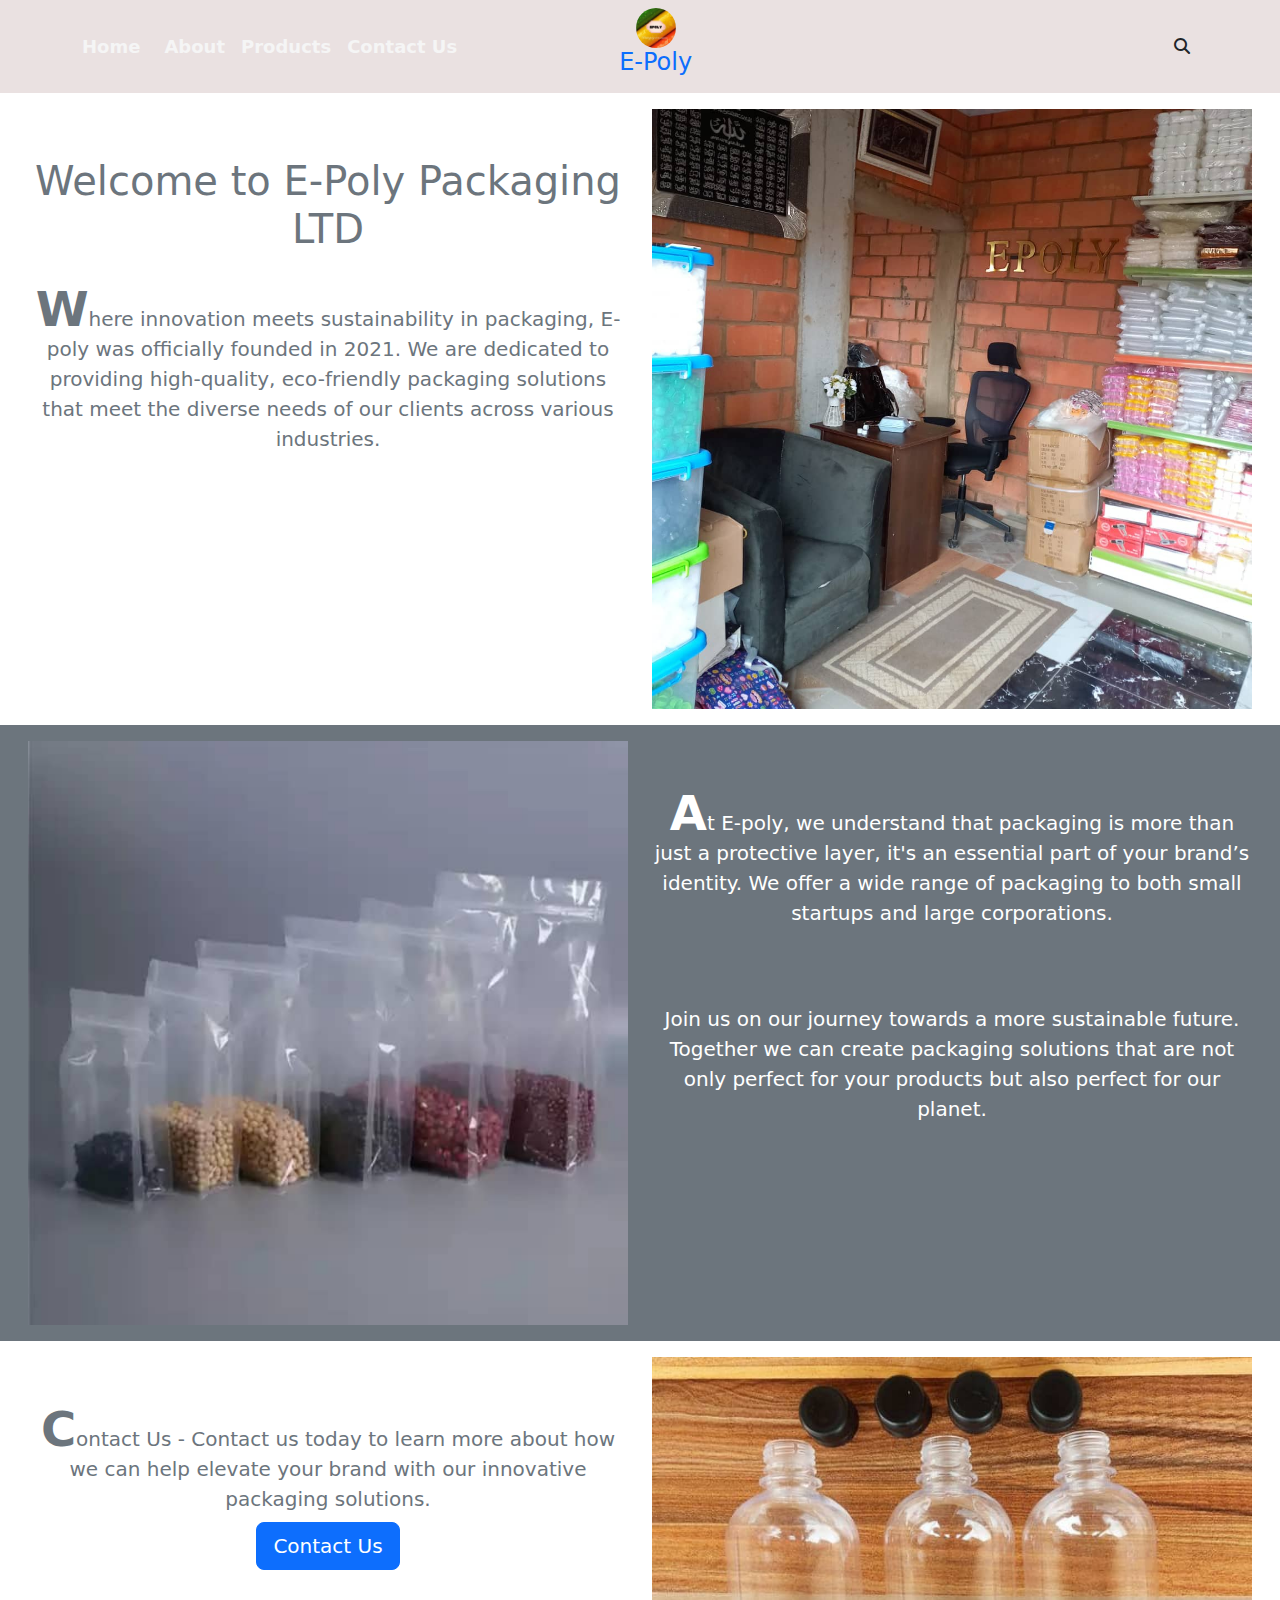
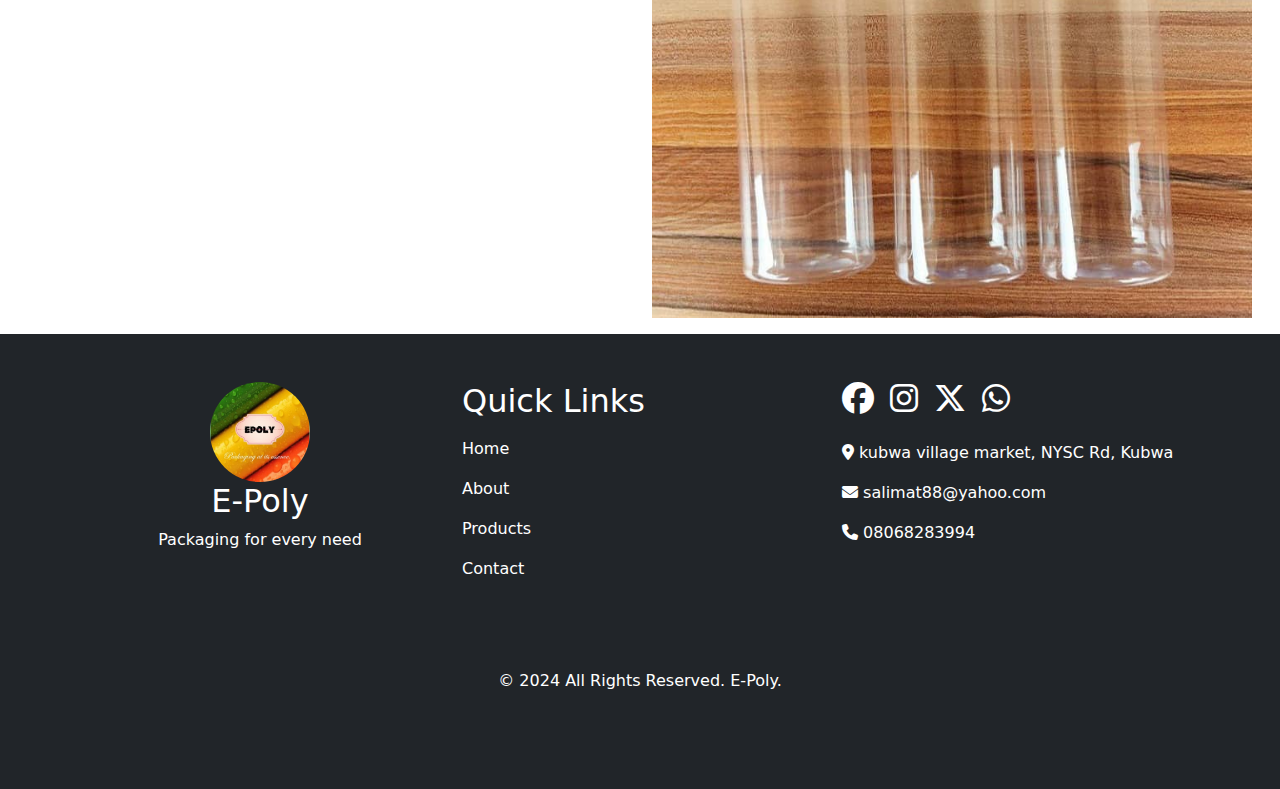
==== about.html @ 72e74e9d "Add files via upload" ====
<!DOCTYPE html>
<html lang="en">

<head>
    <meta charset="UTF-8">
    <meta name="viewport" content="width=device-width, initial-scale=1.0">
    <title>E-Poly</title>
    <link rel="shortcut icon" href="assets/images/logo.jpg">
    <link rel="stylesheet" href="assets/css/bootstrap.min.css">
    <link rel="stylesheet" href="assets/fontawesome/css/all.css">
    <link rel="stylesheet" href="assets/css/practice.css">
</head>

<body>
    <!-- Header Starts -->
    <header>
        <nav class="navbar navbar-expand-lg navbar-semi-transparent">
            <div class="container">
                <a class="navbar-brand" href="index.html"> Home </a>
                <button class="navbar-toggler" type="button" data-bs-toggle="collapse"
                    data-bs-target="#navbarSupportedContent" aria-controls="navbarSupportedContent"
                    aria-expanded="false" aria-label="Toggle navigation">
                    <span class="navbar-toggler-icon"></span>
                </button>
                <div class="collapse navbar-collapse" id="navbarSupportedContent">
                    <ul class="navbar-nav me-1 mb-2 mb-lg-0">
                        <li class="nav-item">
                            <a class="nav-link" aria-current="page" href="about.html"> About </a>
                        </li>
                        <li class="nav-item">
                            <a class="nav-link" href="product.html">Products</a>
                        </li>
                        <li class="nav-item">
                            <a class="nav-link active" href="contact.html">Contact Us</a>
                        </li>
                    </ul>
                    <a class="text-center text-decoration-none me-auto" href="http://"><img class="rounded-circle"
                            src="assets/images/logo.jpg" width="40px" alt="">
                        <h4>E-Poly</h4>
                    </a>
                    <i class="fa-solid fa-magnifying-glass me-2"></i>
                </div>
            </div>
        </nav>
        <!-- <div class="joy">
            <h1 class="text-center open">E-Poly</h1>
            <p class="text-center mt-5">Lorem ipsum dolor sit, amet consectetur adipisicing elit. Molestiae non
                laudantium eveniet iste fugiat, <br> explicabo numquam magni doloremque nemo corporis exercitationem
                nisi quasi quidem, <br> adipisci sed illo nam doloribus eaque?</p>
            <button class="btn btn-primary s">Products <i class="fa-solid fa-bag-shopping"></i></button>
        </div> -->

    </header>
    <!-- Header Ends -->

    <section class="container-fluid">
        <div class="row p-3">
            <div class="col-12 col-md-6 text-center text-secondary mt-5">
                <h1>Welcome to E-Poly Packaging LTD </h1><br>
                <h5 class="lh-base">
                    <p><span class="drop-cap">W</span>here innovation meets sustainability in packaging, E-poly was
                        officially founded in 2021. We are
                        dedicated to providing high-quality, eco-friendly packaging solutions that meet the diverse
                        needs of
                        our clients across various industries.</p>
                </h5>
            </div>
            <div class="col-12 col-md-6">
                <img src="assets/images/img_4.jpg" class="img-fluid" width="660px" height="500px" alt="">
            </div>
        </div>
        <div class="row bg-secondary p-3">
            <div class="col-md-6">
                <img src="assets/images/img_14.jpg" class="img-fluid" width="660px" height="500px" alt="">
            </div>
            <div class="col-md-6 text-center mt-5">
                <h5 class="text-white lh-base">
                    <p> <span class="drop-cap">A</span>t E-poly, we understand that packaging is more than just a
                        protective layer, it's an essential part of
                        your brand’s identity. We offer a wide range of packaging to both small startups and large
                        corporations.</p><br><br>
                    <p>
                        Join us on our journey towards a more sustainable future. Together we can create packaging
                        solutions that are not only perfect for your products but also perfect for our planet.

                    </p>
                </h5>
            </div>
        </div>
        <div class="row p-3">
            <div class="col-md-6 text-secondary text-center mt-5">
                <h5 class="lh-base">
                    <span class="drop-cap">C</span>ontact Us - Contact us today to learn more about how we can help elevate your brand with our
                    innovative packaging solutions.

                </h5>
                <a class="btn btn-primary btn-lg" href="contact.html">Contact Us</a> 
                <p></p>
            </div>
            <div class="col-md-6">
                <img src="assets/images/img_9.jpg" class="img-fluid" width="660px" height="500px" alt="">
            </div>
        </div>
    </section>


    <!-- Footer Starts -->
    <footer class="text-bg-dark py-5 ">
        <div class="container">
            <div class="row">
                <div class="col-md-6 col-lg-4 mb-4 text-center">
                    <img class="rounded-circle img-fluid" src="assets/images/logo.jpg" width="100" alt="">
                    <h2>E-Poly</h2>
                    <p>Packaging for every need</p>
                </div>
                <div class="col-md-6 col-lg-4 mb-4">
                    <ul class="list-unstyled">
                        <li class="mb-3">
                            <h2>Quick Links</h2>
                        </li>
                        <li class="mb-3">
                            <a href="index.html" class="nav-link">Home</a>
                        </li>
                        <li class="mb-3">
                            <a href="about.html" class="nav-link">About</a>
                        </li>
                        <li class="mb-3">
                            <a href="product.html" class="nav-link">Products</a>
                        </li>
                        <li class="mb-3">
                            <a href="contact.html" class="nav-link">Contact</a>
                        </li>
                    </ul>
                </div>

                <div class="col-md-6 col-lg-4 mb-4">
                    <div class="d-flex align-items-center gap-3 flex-wrap mb-4">
                        <a href="" class="nav-link">
                            <i class="fa-brands fa-facebook fs-2"></i>
                        </a>
                        <a href="https://www.instagram.com/e_polythene/" class="nav-link">
                            <i class="fa-brands fa-instagram fs-2"></i>
                        </a>
                        <a href="" class="nav-link">
                            <i class="fa-brands fa-x-twitter fs-2"></i>
                        </a>
                        <a href="" class="nav-link">
                            <i class="fa-brands fa-whatsapp fs-2"></i>
                        </a>
                    </div>
                    <ul class="list-unstyled text-normal">
                        <li class="mb-3">
                            <i class="fa-solid fa-map-marker-alt"></i> kubwa village market, NYSC Rd, Kubwa
                        </li>
                        <li class="mb-3">
                            <i class="fa-solid fa-envelope"></i> salimat88@yahoo.com
                        </li>
                        <li class="mb-3">
                            <i class="fa-solid fa-phone"></i> 08068283994
                        </li>
                    </ul>
                </div>
                <div class="col-12 text-center py-5">
                    &copy; 2024 All Rights Reserved. E-Poly.
                </div>
            </div>
        </div>
    </footer>
    <!-- Footer Ends  -->


    <script src="assets/js/bootstrap.bundle.min.js"></script>
</body>

</html>
---- assets/css/practice.css ----
.me-auto {
    margin: 0px 150px;
}

.key {
    /* opacity: 0.8; */
    filter: brightness(60%);
    background-image: url(../images/img_5.jpg);
    background-position: center;
    background-size: cover;
    height: 90dvh;
    background-repeat: no-repeat;
}

.open {
    margin-top: 30dvh;
}

.s {
    margin-left: 630px;
}

.joy {
    color: white;
    text-shadow: -5px 5px 5px #000000;
}

.navbar-semi-transparent {
    background-color: rgba(214, 196, 196, 0.5) !important;
    box-shadow: none;
}

.navbar-semi-transparent .navbar-brand,
.navbar-semi-transparent .navbar-nav .nav-link {
    color: whitesmoke;
    font-weight: bolder;
    font-size: large;
}

.card-img-top {
    height: 20rem;
}

.navbar-semi-transparent .navbar-nav .nav-link:hover {
    color: #f8f9fa;
}

/* .row{
    height: 82.5dvh;
} */
.drop-cap{
    /* float: left; */
    font-size: 3rem;
    line-height: 1;
    /* margin-right: 0.5rem; */
    font-weight: bold;
}
.card-body{
    text-align: center;
}
@media screen and (max-width: 576px) {
    .s {
        margin-left: 128px;
    }

    .map {
        width: 350px;
    }

    .y {
        margin: 0;
    }
}

@media screen and (max-width: 1024px) and (min-width: 768px) {
    .s {
        margin-left: 340px;
    }
    .map{
        width: 380px;
    }
}
@media (max-width: 768px) {
    .navbar-brand h4 {
        font-size: 1.5rem;
    }
    .drop-cap {
        font-size: 2.5rem; /* Reduce drop cap size on smaller screens */
    }
}
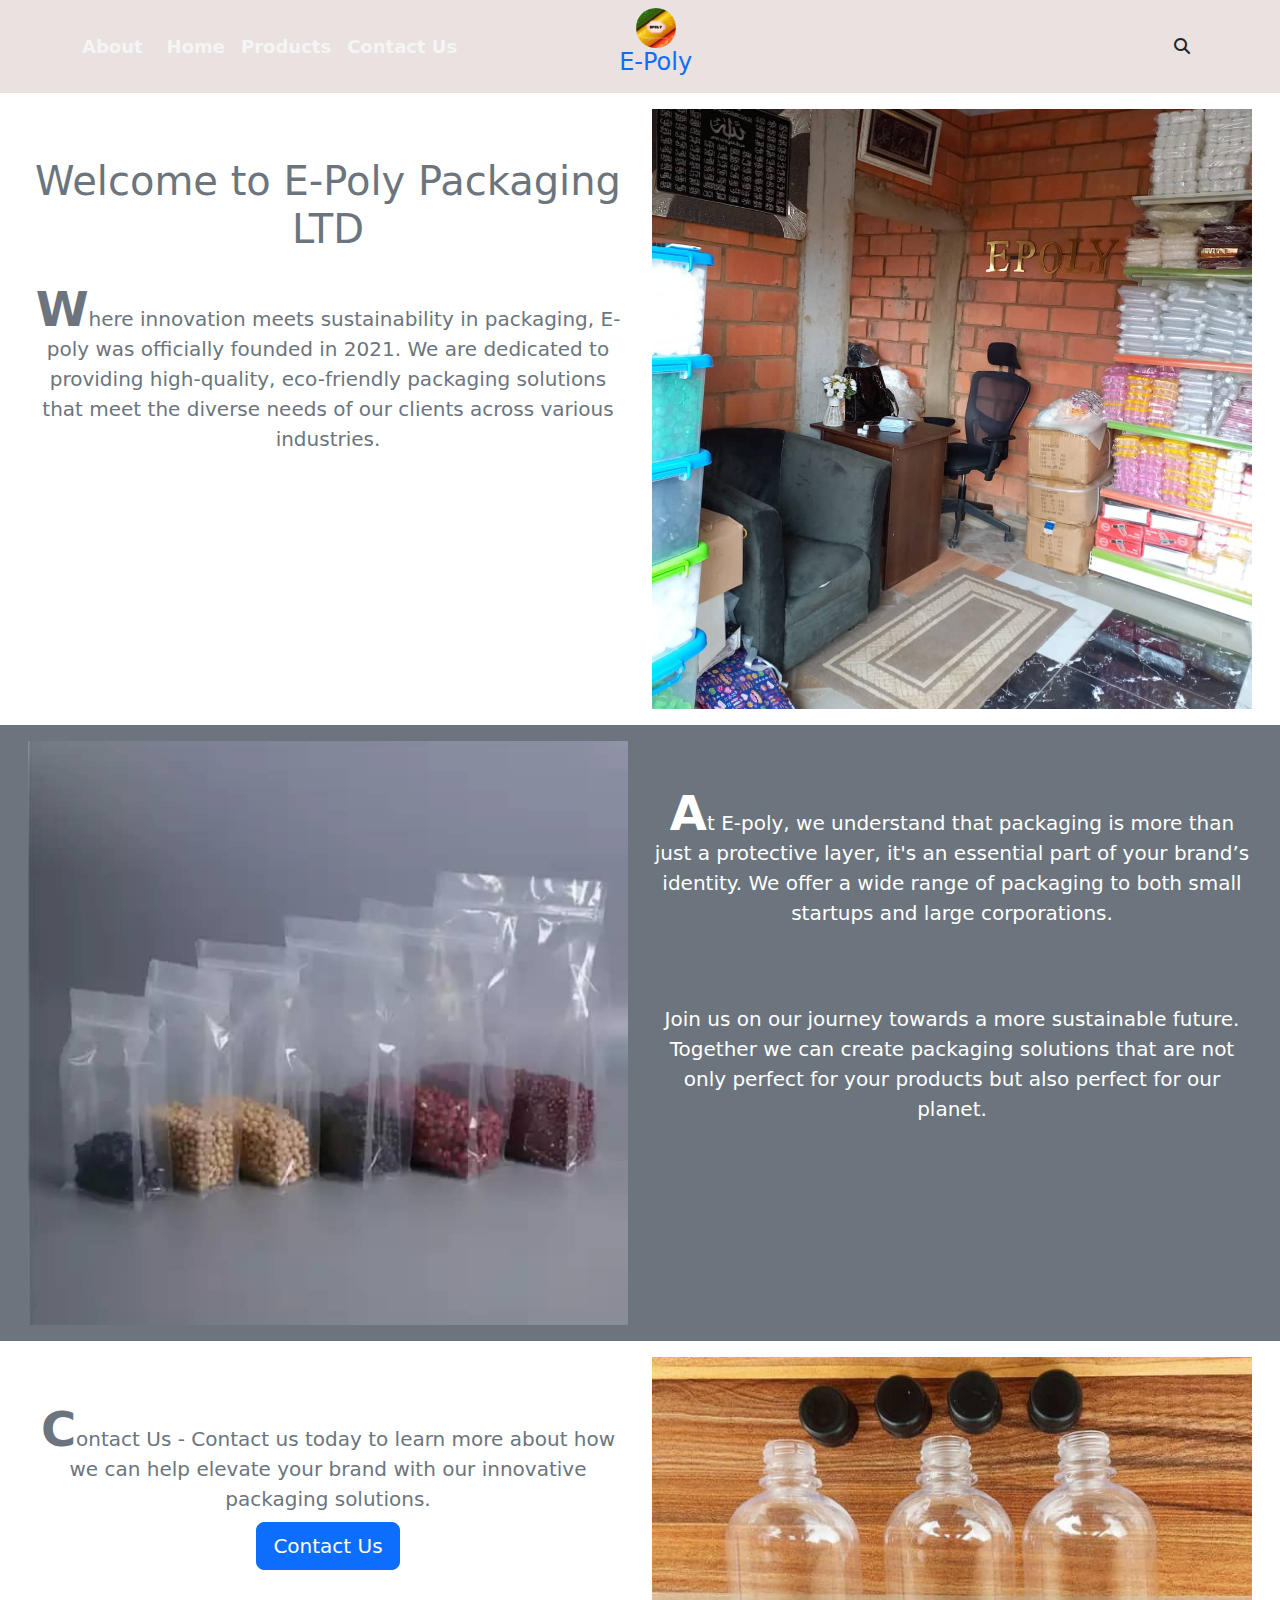
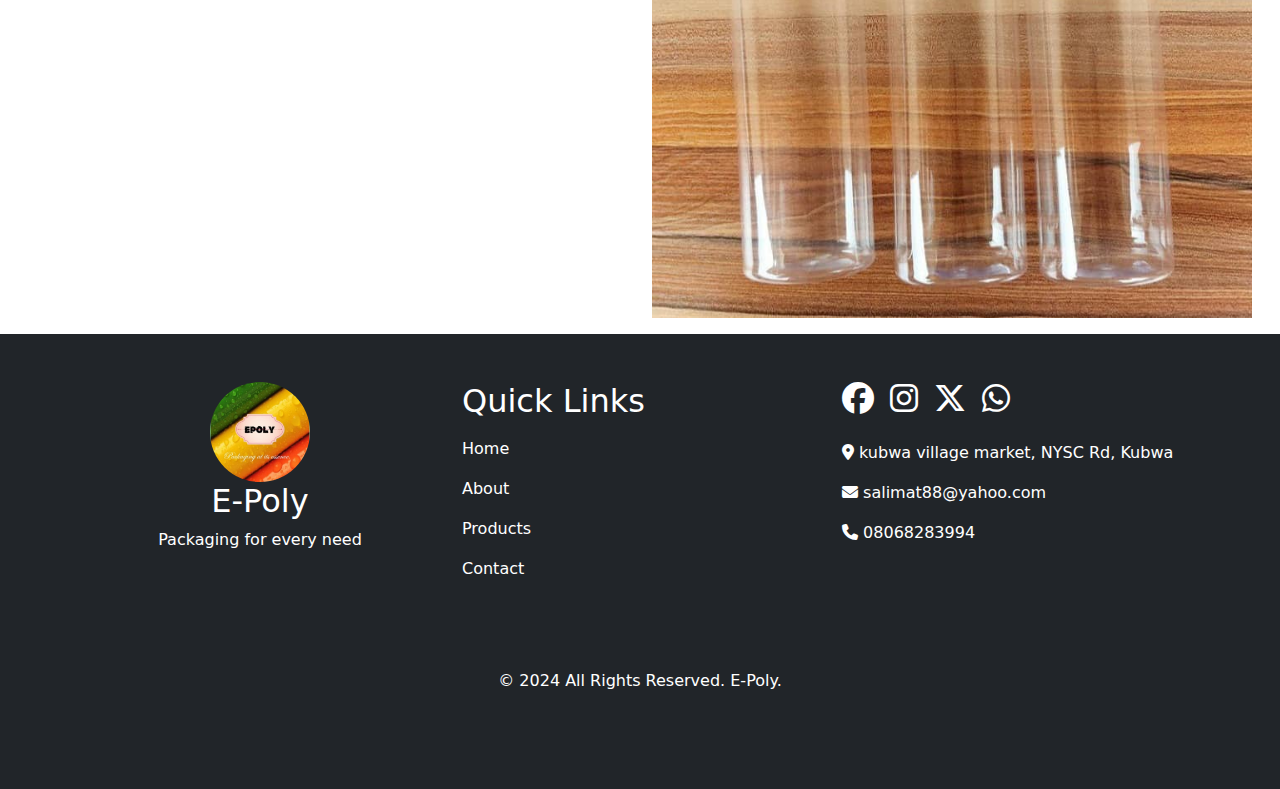
==== commit 2defdf1c: "Add files via upload" ====
--- a/about.html
+++ b/about.html
@@ -16,7 +16,7 @@
     <header>
         <nav class="navbar navbar-expand-lg navbar-semi-transparent">
             <div class="container">
-                <a class="navbar-brand" href="index.html"> Home </a>
+                <a class="navbar-brand" href="about.html"> About </a>
                 <button class="navbar-toggler" type="button" data-bs-toggle="collapse"
                     data-bs-target="#navbarSupportedContent" aria-controls="navbarSupportedContent"
                     aria-expanded="false" aria-label="Toggle navigation">
@@ -25,7 +25,7 @@
                 <div class="collapse navbar-collapse" id="navbarSupportedContent">
                     <ul class="navbar-nav me-1 mb-2 mb-lg-0">
                         <li class="nav-item">
-                            <a class="nav-link" aria-current="page" href="about.html"> About </a>
+                            <a class="nav-link" aria-current="page" href="index.html"> Home </a>
                         </li>
                         <li class="nav-item">
                             <a class="nav-link" href="product.html">Products</a>
